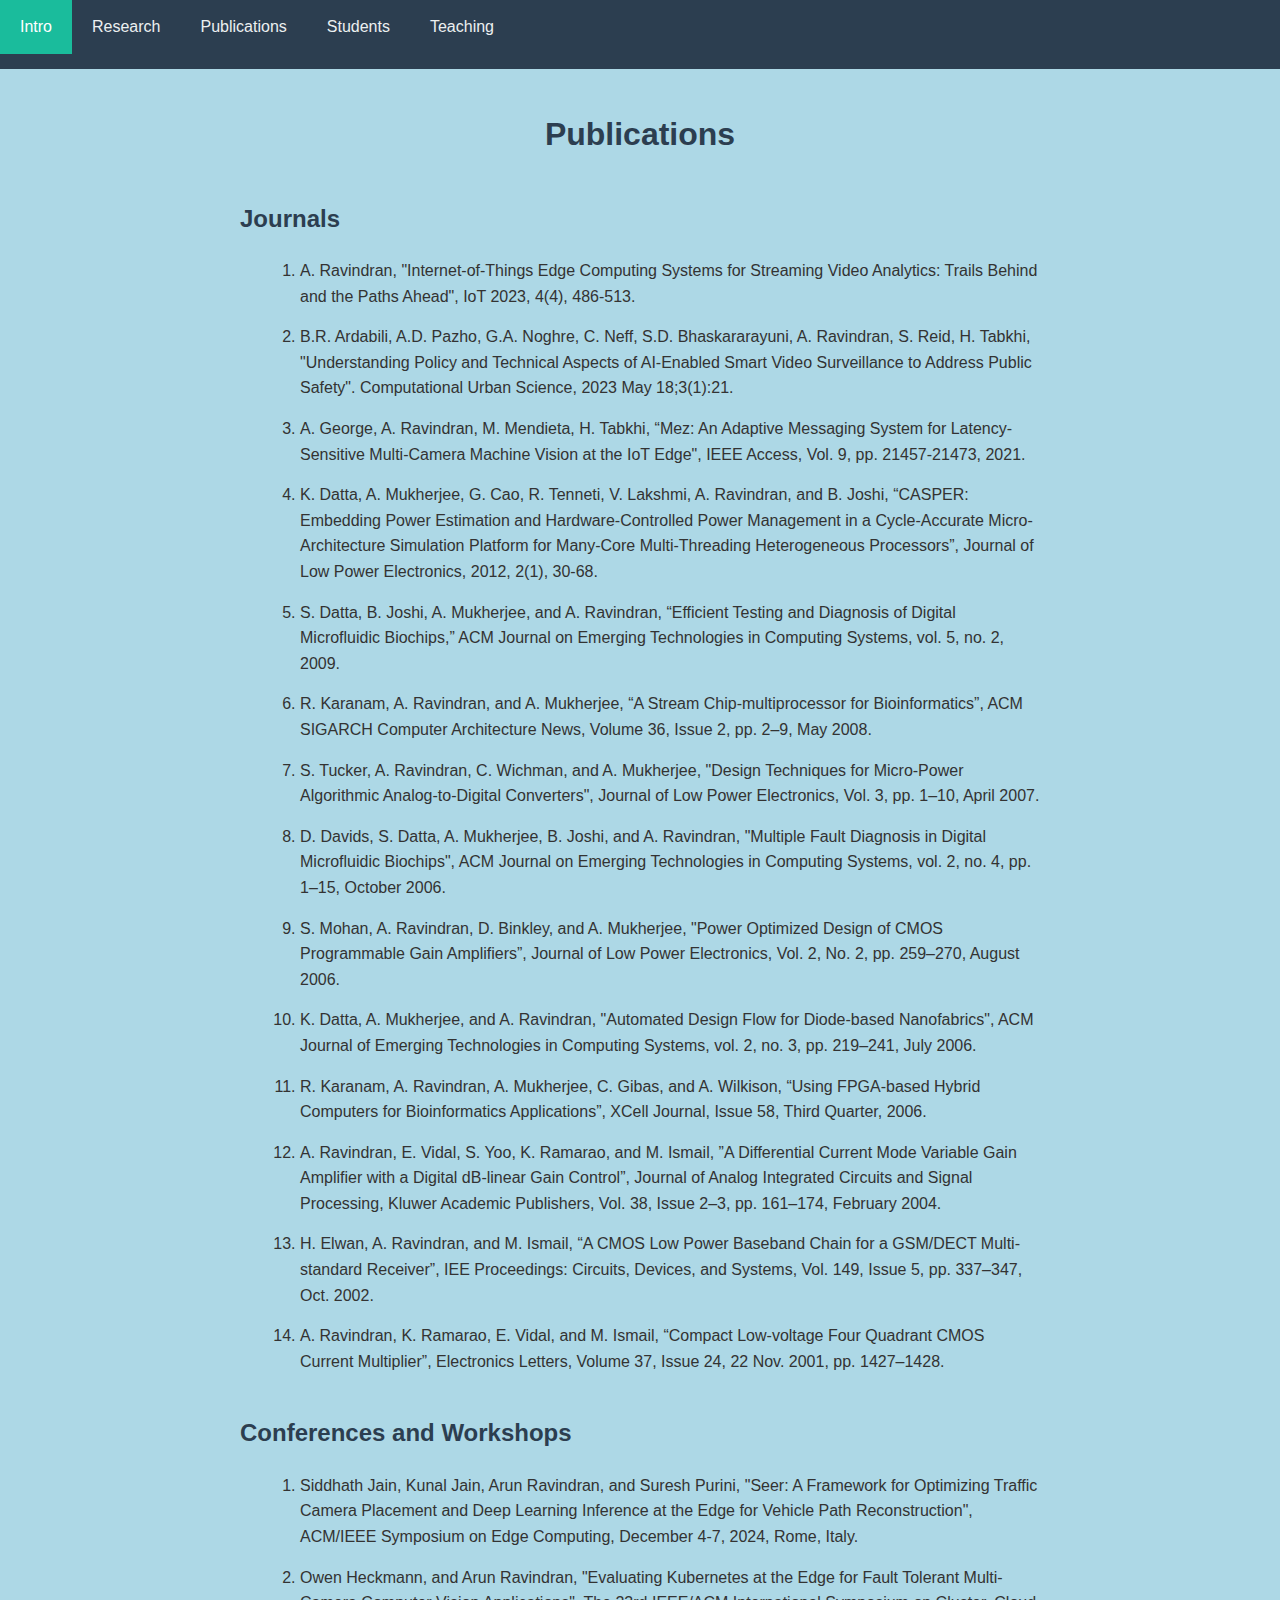
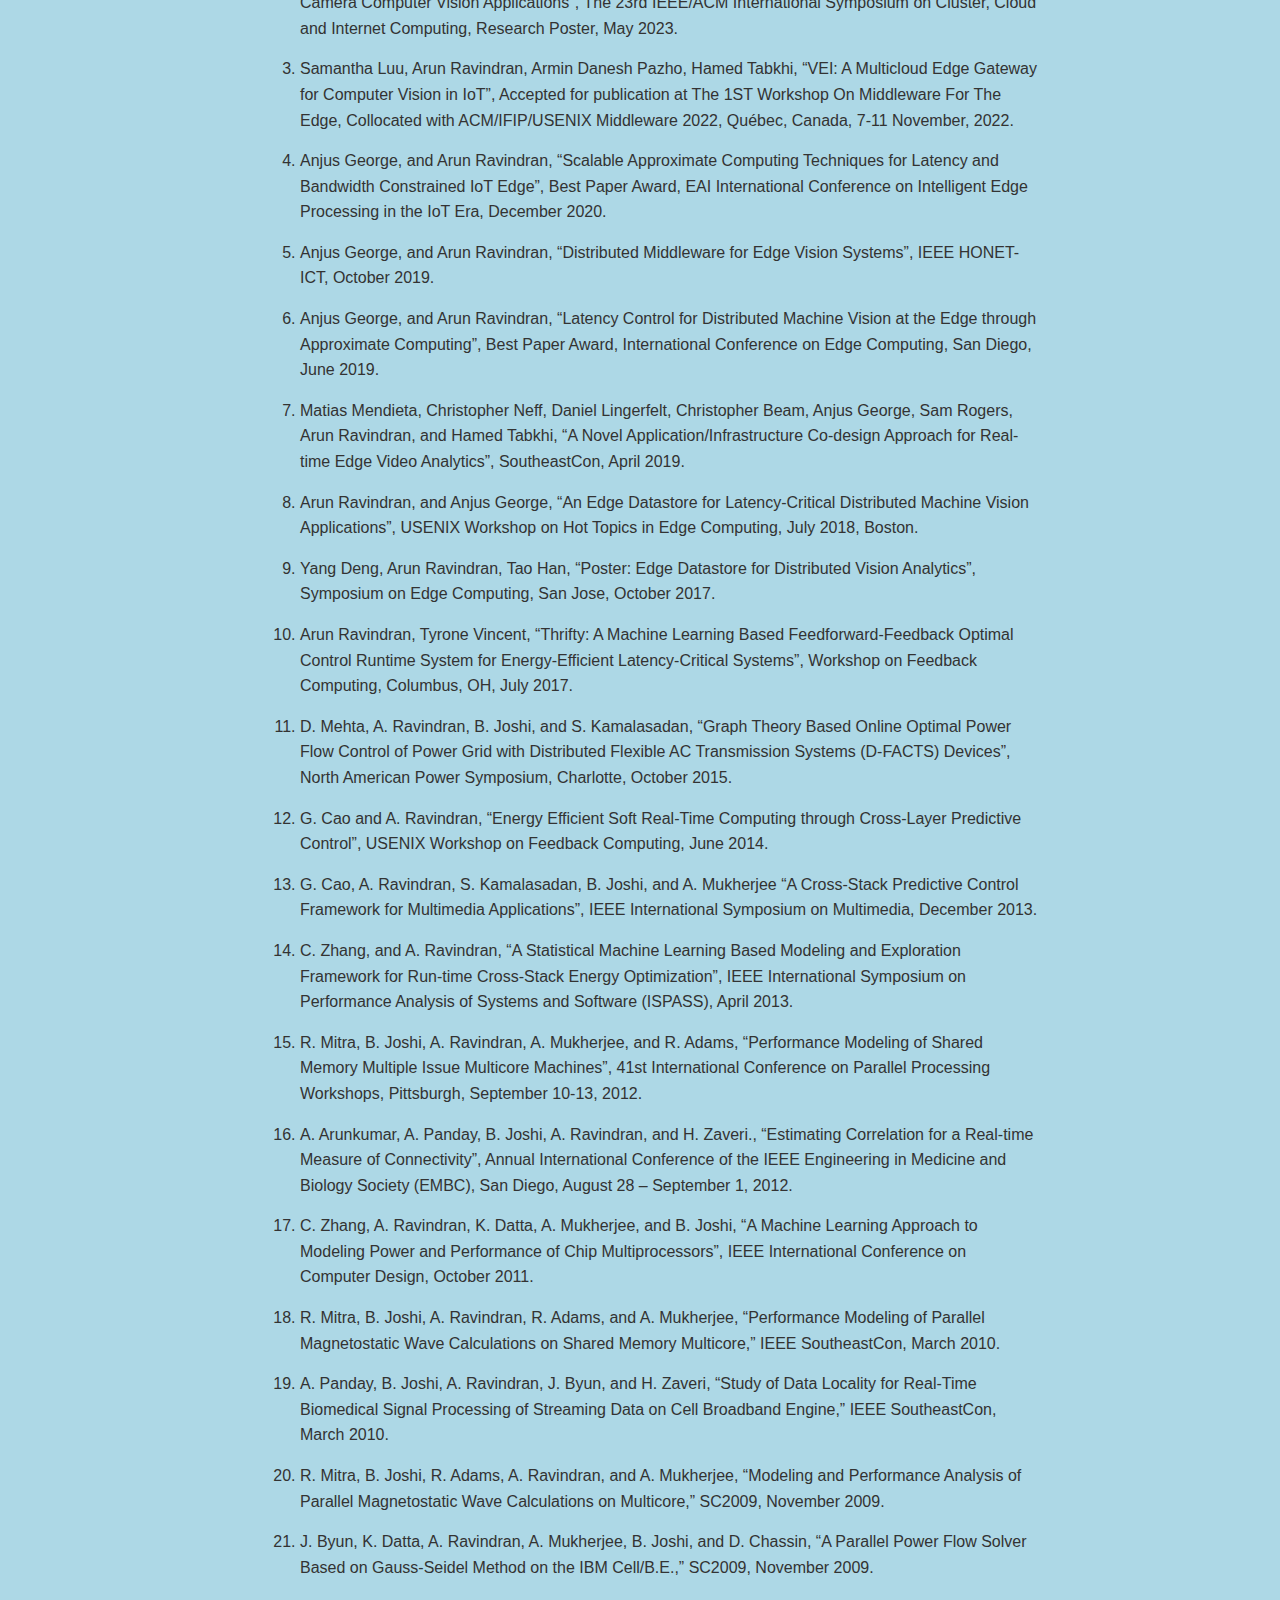
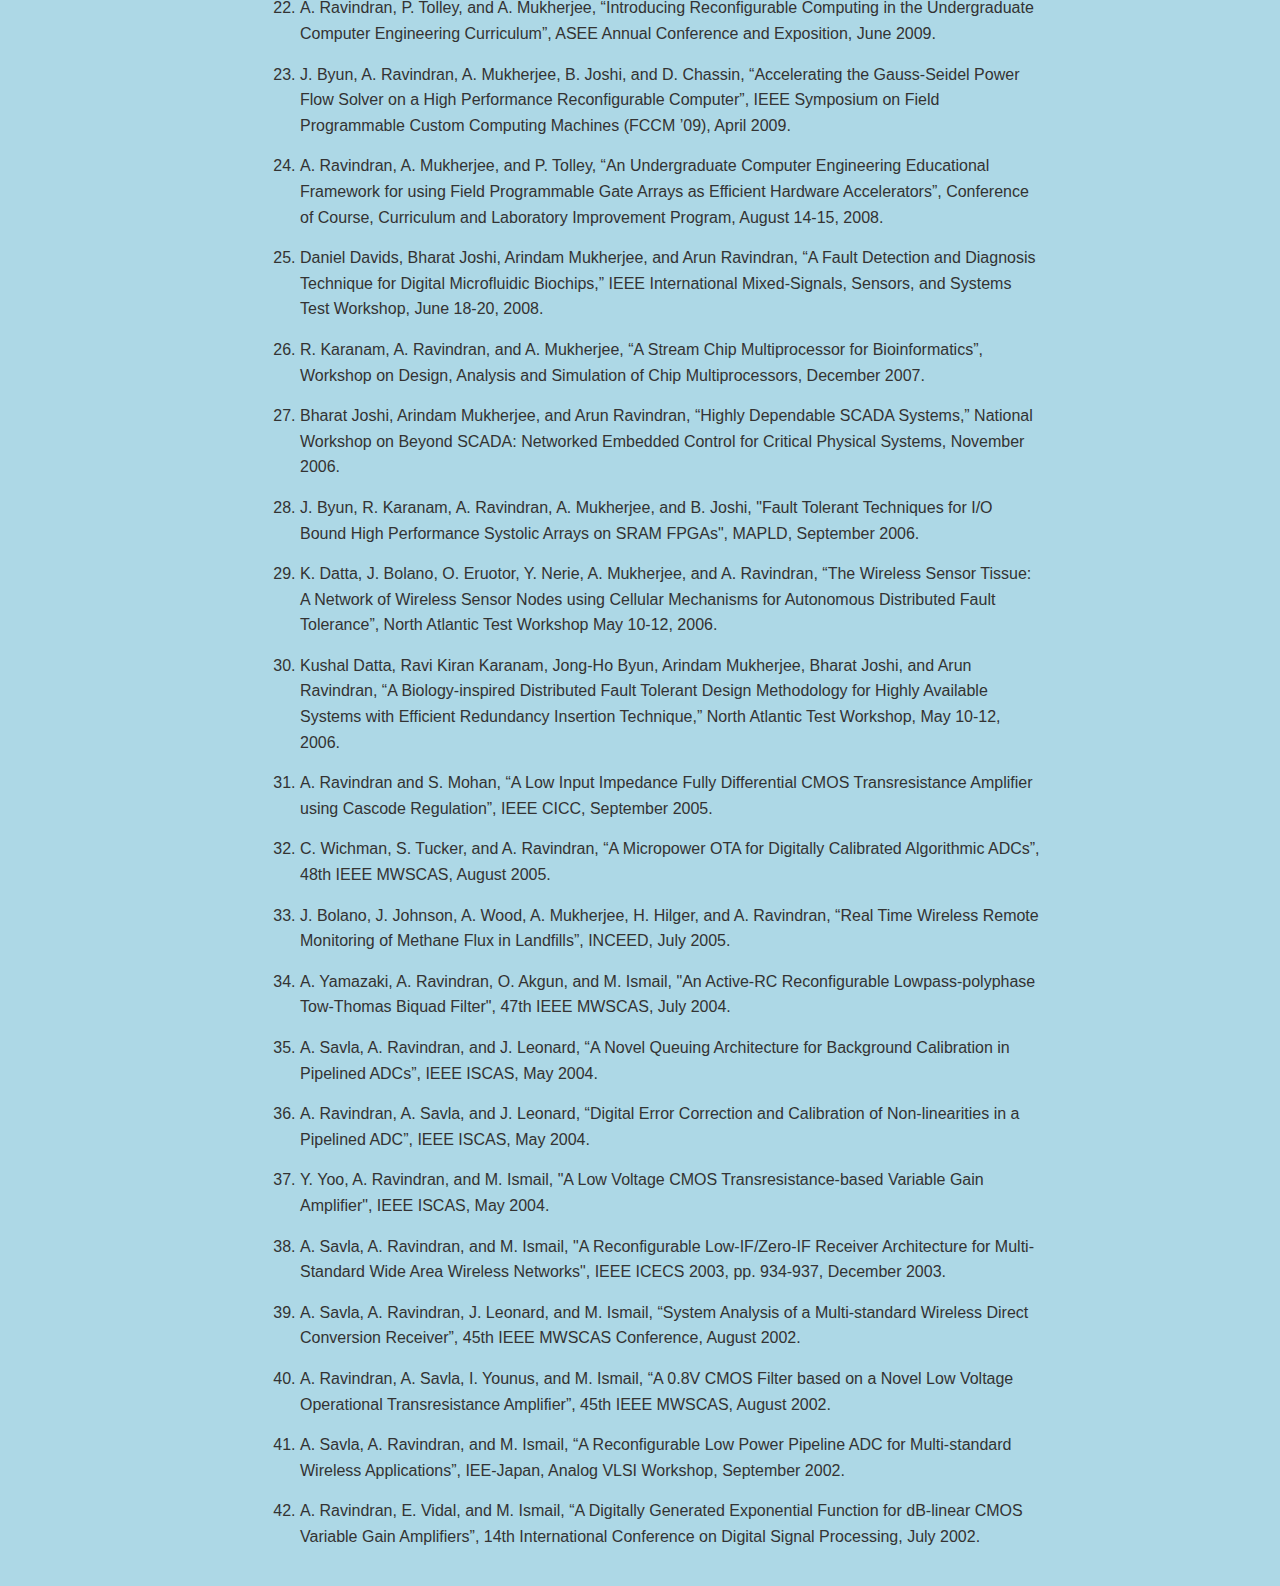
==== publications.html @ 98f5227e "Initial commit" ====
<!DOCTYPE html>
<html lang="en" dir="ltr">
<head>
  <meta charset="UTF-8">
  <title>Publications</title>
  <style>
    /* General Styles */
    body {
      background-color: lightblue;
      font-family: Arial, sans-serif;
      line-height: 1.6;
      margin: 0;
      color: #333;
    }

    /* Navigation Bar Styles */
    nav {
      background-color: #2c3e50;
    }
    nav ul {
      list-style-type: none;
      margin: 0;
      padding: 0;
      overflow: hidden;
    }
    nav ul li {
      float: left;
    }
    nav ul li a {
      display: block;
      color: #ecf0f1;
      text-align: center;
      padding: 14px 20px;
      text-decoration: none;
    }
    nav ul li a:hover {
      background-color: #1abc9c;
      color: white;
    }

    /* Clearfix for Navigation */
    nav::after {
      content: "";
      display: table;
      clear: both;
    }

    /* Content Styles */
    .container {
      max-width: 800px;
      margin: 0 auto;
      padding: 20px;
    }
    h1 {
      text-align: center;
      color: #2c3e50;
      margin-top: 20px;
    }
    h2 {
      color: #2c3e50;
      margin-top: 40px;
    }
    ol {
      margin-left: 20px;
    }
    li {
      margin-bottom: 15px;
    }
  </style>
</head>
<body>

  <nav>
    <ul>
      <li class="changeBackground"><a href="index.html">Intro</a></li>
      <li class="changeBackground"><a href="research.html">Research</a></li>
      <li class="changeBackground"><a href="publications.html">Publications</a></li>
      <li class="changeBackground"><a href="students.html">Students</a></li>
      <li class="changeBackground"><a href="teaching.html">Teaching</a></li>
    </ul>
  </nav>

  <div class="container">
    <h1>Publications</h1>

    <h2>Journals</h2>
    <ol>
      <li>A. Ravindran, "Internet-of-Things Edge Computing Systems for Streaming Video Analytics: Trails Behind and the Paths Ahead", IoT 2023, 4(4), 486-513.</li>
      <li>B.R. Ardabili, A.D. Pazho, G.A. Noghre, C. Neff, S.D. Bhaskararayuni, A. Ravindran, S. Reid, H. Tabkhi, "Understanding Policy and Technical Aspects of AI-Enabled Smart Video Surveillance to Address Public Safety". Computational Urban Science, 2023 May 18;3(1):21.</li>
      <li>A. George, A. Ravindran, M. Mendieta, H. Tabkhi, “Mez: An Adaptive Messaging System for Latency-Sensitive Multi-Camera Machine Vision at the IoT Edge", IEEE Access, Vol. 9, pp. 21457-21473, 2021.</li>
      <li>K. Datta, A. Mukherjee, G. Cao, R. Tenneti, V. Lakshmi, A. Ravindran, and B. Joshi, “CASPER: Embedding Power Estimation and Hardware-Controlled Power Management in a Cycle-Accurate Micro-Architecture Simulation Platform for Many-Core Multi-Threading Heterogeneous Processors”, Journal of Low Power Electronics, 2012, 2(1), 30-68.</li>
      <li>S. Datta, B. Joshi, A. Mukherjee, and A. Ravindran, “Efficient Testing and Diagnosis of Digital Microfluidic Biochips,” ACM Journal on Emerging Technologies in Computing Systems, vol. 5, no. 2, 2009.</li>
      <li>R. Karanam, A. Ravindran, and A. Mukherjee, “A Stream Chip-multiprocessor for Bioinformatics”, ACM SIGARCH Computer Architecture News, Volume 36, Issue 2, pp. 2–9, May 2008.</li>
      <li>S. Tucker, A. Ravindran, C. Wichman, and A. Mukherjee, "Design Techniques for Micro-Power Algorithmic Analog-to-Digital Converters", Journal of Low Power Electronics, Vol. 3, pp. 1–10, April 2007.</li>
      <li>D. Davids, S. Datta, A. Mukherjee, B. Joshi, and A. Ravindran, "Multiple Fault Diagnosis in Digital Microfluidic Biochips", ACM Journal on Emerging Technologies in Computing Systems, vol. 2, no. 4, pp. 1–15, October 2006.</li>
      <li>S. Mohan, A. Ravindran, D. Binkley, and A. Mukherjee, "Power Optimized Design of CMOS Programmable Gain Amplifiers”, Journal of Low Power Electronics, Vol. 2, No. 2, pp. 259–270, August 2006.</li>
      <li>K. Datta, A. Mukherjee, and A. Ravindran, "Automated Design Flow for Diode-based Nanofabrics", ACM Journal of Emerging Technologies in Computing Systems, vol. 2, no. 3, pp. 219–241, July 2006.</li>
      <li>R. Karanam, A. Ravindran, A. Mukherjee, C. Gibas, and A. Wilkison, “Using FPGA-based Hybrid Computers for Bioinformatics Applications”, XCell Journal, Issue 58, Third Quarter, 2006.</li>
      <li>A. Ravindran, E. Vidal, S. Yoo, K. Ramarao, and M. Ismail, ”A Differential Current Mode Variable Gain Amplifier with a Digital dB-linear Gain Control”, Journal of Analog Integrated Circuits and Signal Processing, Kluwer Academic Publishers, Vol. 38, Issue 2–3, pp. 161–174, February 2004.</li>
      <li>H. Elwan, A. Ravindran, and M. Ismail, “A CMOS Low Power Baseband Chain for a GSM/DECT Multi-standard Receiver”, IEE Proceedings: Circuits, Devices, and Systems, Vol. 149, Issue 5, pp. 337–347, Oct. 2002.</li>
      <li>A. Ravindran, K. Ramarao, E. Vidal, and M. Ismail, “Compact Low-voltage Four Quadrant CMOS Current Multiplier”, Electronics Letters, Volume 37, Issue 24, 22 Nov. 2001, pp. 1427–1428.</li>
    </ol>

    <h2>Conferences and Workshops</h2>
    <ol>
      <li>Siddhath Jain, Kunal Jain, Arun Ravindran, and Suresh Purini, "Seer: A Framework for Optimizing Traffic Camera Placement and Deep Learning Inference at the Edge for Vehicle Path Reconstruction", ACM/IEEE Symposium on Edge Computing, December 4-7, 2024, Rome, Italy.</li>
      <li>Owen Heckmann, and Arun Ravindran, "Evaluating Kubernetes at the Edge for Fault Tolerant Multi-Camera Computer Vision Applications", The 23rd IEEE/ACM International Symposium on Cluster, Cloud and Internet Computing, Research Poster, May 2023.</li>
      <li>Samantha Luu, Arun Ravindran, Armin Danesh Pazho, Hamed Tabkhi, “VEI: A Multicloud Edge Gateway for Computer Vision in IoT”, Accepted for publication at The 1ST Workshop On Middleware For The Edge, Collocated with ACM/IFIP/USENIX Middleware 2022, Québec, Canada, 7-11 November, 2022.</li>
      <li>Anjus George, and Arun Ravindran, “Scalable Approximate Computing Techniques for Latency and Bandwidth Constrained IoT Edge”, Best Paper Award, EAI International Conference on Intelligent Edge Processing in the IoT Era, December 2020.</li>
      <li>Anjus George, and Arun Ravindran, “Distributed Middleware for Edge Vision Systems”, IEEE HONET-ICT, October 2019.</li>
      <li>Anjus George, and Arun Ravindran, “Latency Control for Distributed Machine Vision at the Edge through Approximate Computing”, Best Paper Award, International Conference on Edge Computing, San Diego, June 2019.</li>
      <li>Matias Mendieta, Christopher Neff, Daniel Lingerfelt, Christopher Beam, Anjus George, Sam Rogers, Arun Ravindran, and Hamed Tabkhi,  “A Novel Application/Infrastructure Co-design Approach for Real-time Edge Video Analytics”, SoutheastCon, April 2019.</li>
      <li>Arun Ravindran, and Anjus George, “An Edge Datastore for Latency-Critical Distributed Machine Vision Applications”, USENIX Workshop on Hot Topics in Edge Computing, July 2018, Boston.</li>
      <li>Yang Deng, Arun Ravindran, Tao Han, “Poster: Edge Datastore for Distributed Vision Analytics”, Symposium on Edge Computing, San Jose, October 2017.</li>
      <li>Arun Ravindran, Tyrone Vincent, “Thrifty: A Machine Learning Based Feedforward-Feedback Optimal Control Runtime System for Energy-Efficient Latency-Critical Systems”, Workshop on Feedback Computing, Columbus, OH, July 2017.</li>
      <li>D. Mehta, A. Ravindran, B. Joshi, and S. Kamalasadan, “Graph Theory Based Online Optimal Power Flow Control of Power Grid with Distributed Flexible AC Transmission Systems (D-FACTS) Devices”, North American Power Symposium, Charlotte, October 2015.</li>
      <li>G. Cao and A. Ravindran, “Energy Efficient Soft Real-Time Computing through Cross-Layer Predictive Control”, USENIX Workshop on Feedback Computing, June 2014.</li>
      <li>G. Cao, A. Ravindran, S. Kamalasadan, B. Joshi, and A. Mukherjee “A Cross-Stack Predictive Control Framework for Multimedia Applications”, IEEE International Symposium on Multimedia, December 2013.</li>
      <li>C. Zhang, and A. Ravindran, “A Statistical Machine Learning Based Modeling and Exploration Framework for Run-time Cross-Stack Energy Optimization”,  IEEE International Symposium on Performance Analysis of Systems and Software (ISPASS), April 2013.</li>
      <li>R. Mitra, B. Joshi, A. Ravindran, A. Mukherjee, and R. Adams, “Performance Modeling of Shared Memory Multiple Issue Multicore Machines”, 41st International Conference on Parallel Processing Workshops, Pittsburgh, September 10-13, 2012.</li>
      <li>A. Arunkumar, A. Panday, B. Joshi, A. Ravindran, and H. Zaveri., “Estimating Correlation for a Real-time Measure of Connectivity”, Annual International Conference of the IEEE Engineering in Medicine and Biology Society (EMBC), San Diego, August 28 – September 1, 2012.</li>
      <li>C. Zhang, A. Ravindran, K. Datta, A. Mukherjee, and B. Joshi, “A Machine Learning Approach to Modeling Power and Performance of Chip Multiprocessors”, IEEE International Conference on Computer Design, October 2011.</li>
      <li>R. Mitra, B. Joshi, A. Ravindran, R. Adams, and A. Mukherjee, “Performance Modeling of Parallel Magnetostatic Wave Calculations on Shared Memory Multicore,” IEEE SoutheastCon, March 2010.</li>
      <li>A. Panday, B. Joshi, A. Ravindran, J. Byun, and H. Zaveri, “Study of Data Locality for Real-Time Biomedical Signal Processing of Streaming Data on Cell Broadband Engine,” IEEE SoutheastCon, March 2010.</li>
      <li>R. Mitra, B. Joshi, R. Adams, A. Ravindran, and A. Mukherjee, “Modeling and Performance Analysis of Parallel Magnetostatic Wave Calculations on Multicore,” SC2009, November 2009.</li>
      <li>J. Byun, K. Datta, A. Ravindran, A. Mukherjee, B. Joshi, and D. Chassin, “A Parallel Power Flow Solver Based on Gauss-Seidel Method on the IBM Cell/B.E.,” SC2009, November 2009.</li>
      <li>A. Ravindran, P. Tolley, and A. Mukherjee, “Introducing Reconfigurable Computing in the Undergraduate Computer Engineering Curriculum”, ASEE Annual Conference and Exposition, June 2009.</li>
      <li>J. Byun, A. Ravindran, A. Mukherjee, B. Joshi, and D. Chassin, “Accelerating the Gauss-Seidel Power Flow Solver on a High Performance Reconfigurable Computer”, IEEE Symposium on Field Programmable Custom Computing Machines (FCCM ’09), April 2009.</li>
      <li>A. Ravindran, A. Mukherjee, and P. Tolley, “An Undergraduate Computer Engineering Educational Framework for using Field Programmable Gate Arrays as Efficient Hardware Accelerators”, Conference of Course, Curriculum and Laboratory Improvement Program, August 14-15, 2008.</li>
      <li>Daniel Davids, Bharat Joshi, Arindam Mukherjee, and Arun Ravindran, “A Fault Detection and Diagnosis Technique for Digital Microfluidic Biochips,” IEEE International Mixed-Signals, Sensors, and Systems Test Workshop, June 18-20, 2008.</li>
      <li>R. Karanam, A. Ravindran, and A. Mukherjee, “A Stream Chip Multiprocessor for Bioinformatics”, Workshop on Design, Analysis and Simulation of Chip Multiprocessors, December 2007.</li>
      <li>Bharat Joshi, Arindam Mukherjee, and Arun Ravindran, “Highly Dependable SCADA Systems,” National Workshop on Beyond SCADA: Networked Embedded Control for Critical Physical Systems, November 2006.</li>
      <li>J. Byun, R. Karanam, A. Ravindran, A. Mukherjee, and B. Joshi, "Fault Tolerant Techniques for I/O Bound High Performance Systolic Arrays on SRAM FPGAs", MAPLD, September 2006.</li>
      <li>K. Datta, J. Bolano, O. Eruotor, Y. Nerie, A. Mukherjee, and A. Ravindran, “The Wireless Sensor Tissue: A Network of Wireless Sensor Nodes using Cellular Mechanisms for Autonomous Distributed Fault Tolerance”, North Atlantic Test Workshop May 10-12, 2006.</li>
      <li>Kushal Datta, Ravi Kiran Karanam, Jong-Ho Byun, Arindam Mukherjee, Bharat Joshi, and Arun Ravindran, “A Biology-inspired Distributed Fault Tolerant Design Methodology for Highly Available Systems with Efficient Redundancy Insertion Technique,” North Atlantic Test Workshop, May 10-12, 2006.</li>
      <li>A. Ravindran and S. Mohan, “A Low Input Impedance Fully Differential CMOS Transresistance Amplifier using Cascode Regulation”, IEEE CICC, September 2005.</li>
      <li>C. Wichman, S. Tucker, and A. Ravindran, “A Micropower OTA for Digitally Calibrated Algorithmic ADCs”, 48th IEEE MWSCAS, August 2005.</li>
      <li>J. Bolano, J. Johnson, A. Wood, A. Mukherjee, H. Hilger, and A. Ravindran, “Real Time Wireless Remote Monitoring of Methane Flux in Landfills”, INCEED, July 2005.</li>
      <li>A. Yamazaki, A. Ravindran, O. Akgun, and M. Ismail, "An Active-RC Reconfigurable Lowpass-polyphase Tow-Thomas Biquad Filter", 47th IEEE MWSCAS, July 2004.</li>
      <li>A. Savla, A. Ravindran, and J. Leonard, “A Novel Queuing Architecture for Background Calibration in Pipelined ADCs”, IEEE ISCAS, May 2004.</li>
      <li>A. Ravindran, A. Savla, and J. Leonard, “Digital Error Correction and Calibration of Non-linearities in a Pipelined ADC”, IEEE ISCAS, May 2004.</li>
      <li>Y. Yoo, A. Ravindran, and M. Ismail, "A Low Voltage CMOS Transresistance-based Variable Gain Amplifier", IEEE ISCAS, May 2004.</li>
      <li>A. Savla, A. Ravindran, and M. Ismail, "A Reconfigurable Low-IF/Zero-IF Receiver Architecture for Multi-Standard Wide Area Wireless Networks", IEEE ICECS 2003, pp. 934-937, December 2003.</li>
      <li>A. Savla, A. Ravindran, J. Leonard, and M. Ismail, “System Analysis of a Multi-standard Wireless Direct Conversion Receiver”, 45th IEEE MWSCAS Conference, August 2002.</li>
      <li>A. Ravindran, A. Savla, I. Younus, and M. Ismail, “A 0.8V CMOS Filter based on a Novel Low Voltage Operational Transresistance Amplifier”, 45th IEEE MWSCAS, August 2002.</li>
      <li>A. Savla, A. Ravindran, and M. Ismail, “A Reconfigurable Low Power Pipeline ADC for Multi-standard Wireless Applications”, IEE-Japan, Analog VLSI Workshop, September 2002.</li>
      <li>A. Ravindran, E. Vidal, and M. Ismail, “A Digitally Generated Exponential Function for dB-linear CMOS Variable Gain Amplifiers”, 14th International Conference on Digital Signal Processing, July 2002.</li>
    </ol>
  </div>

</body>
</html>
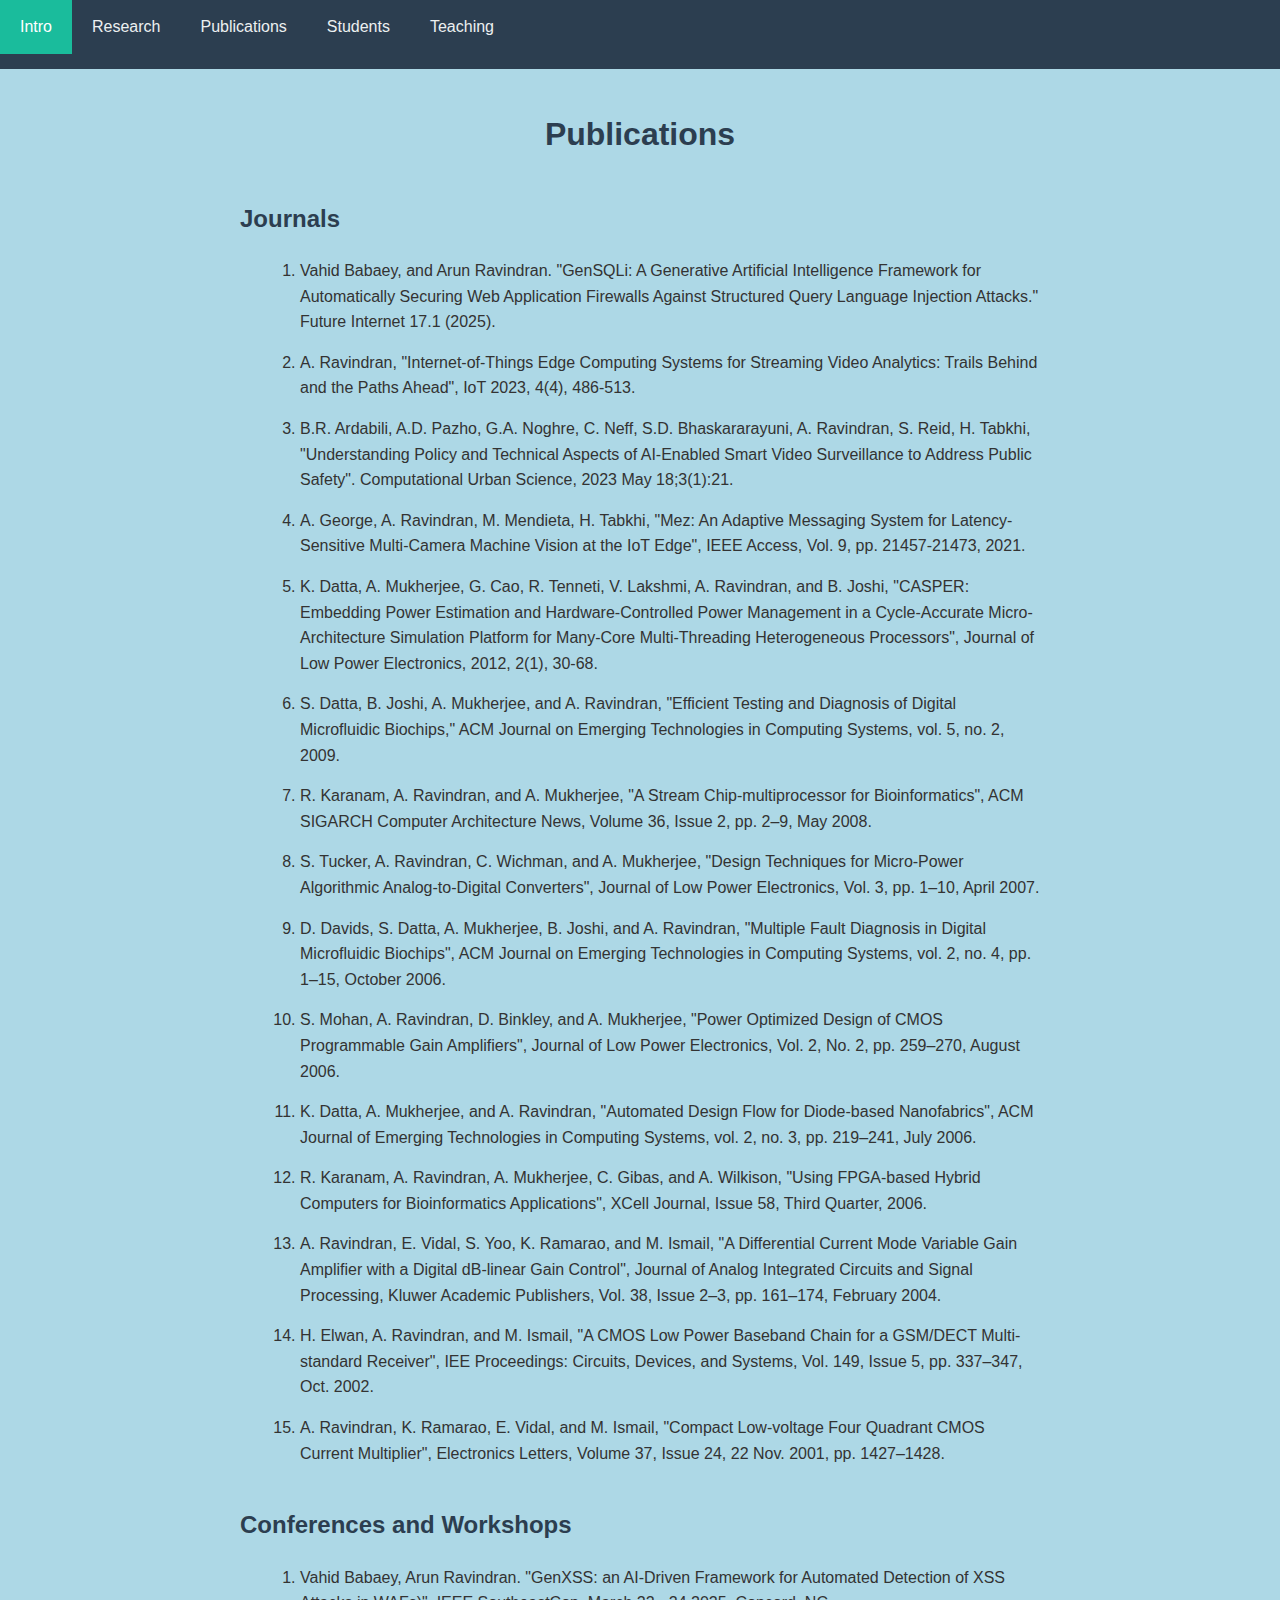
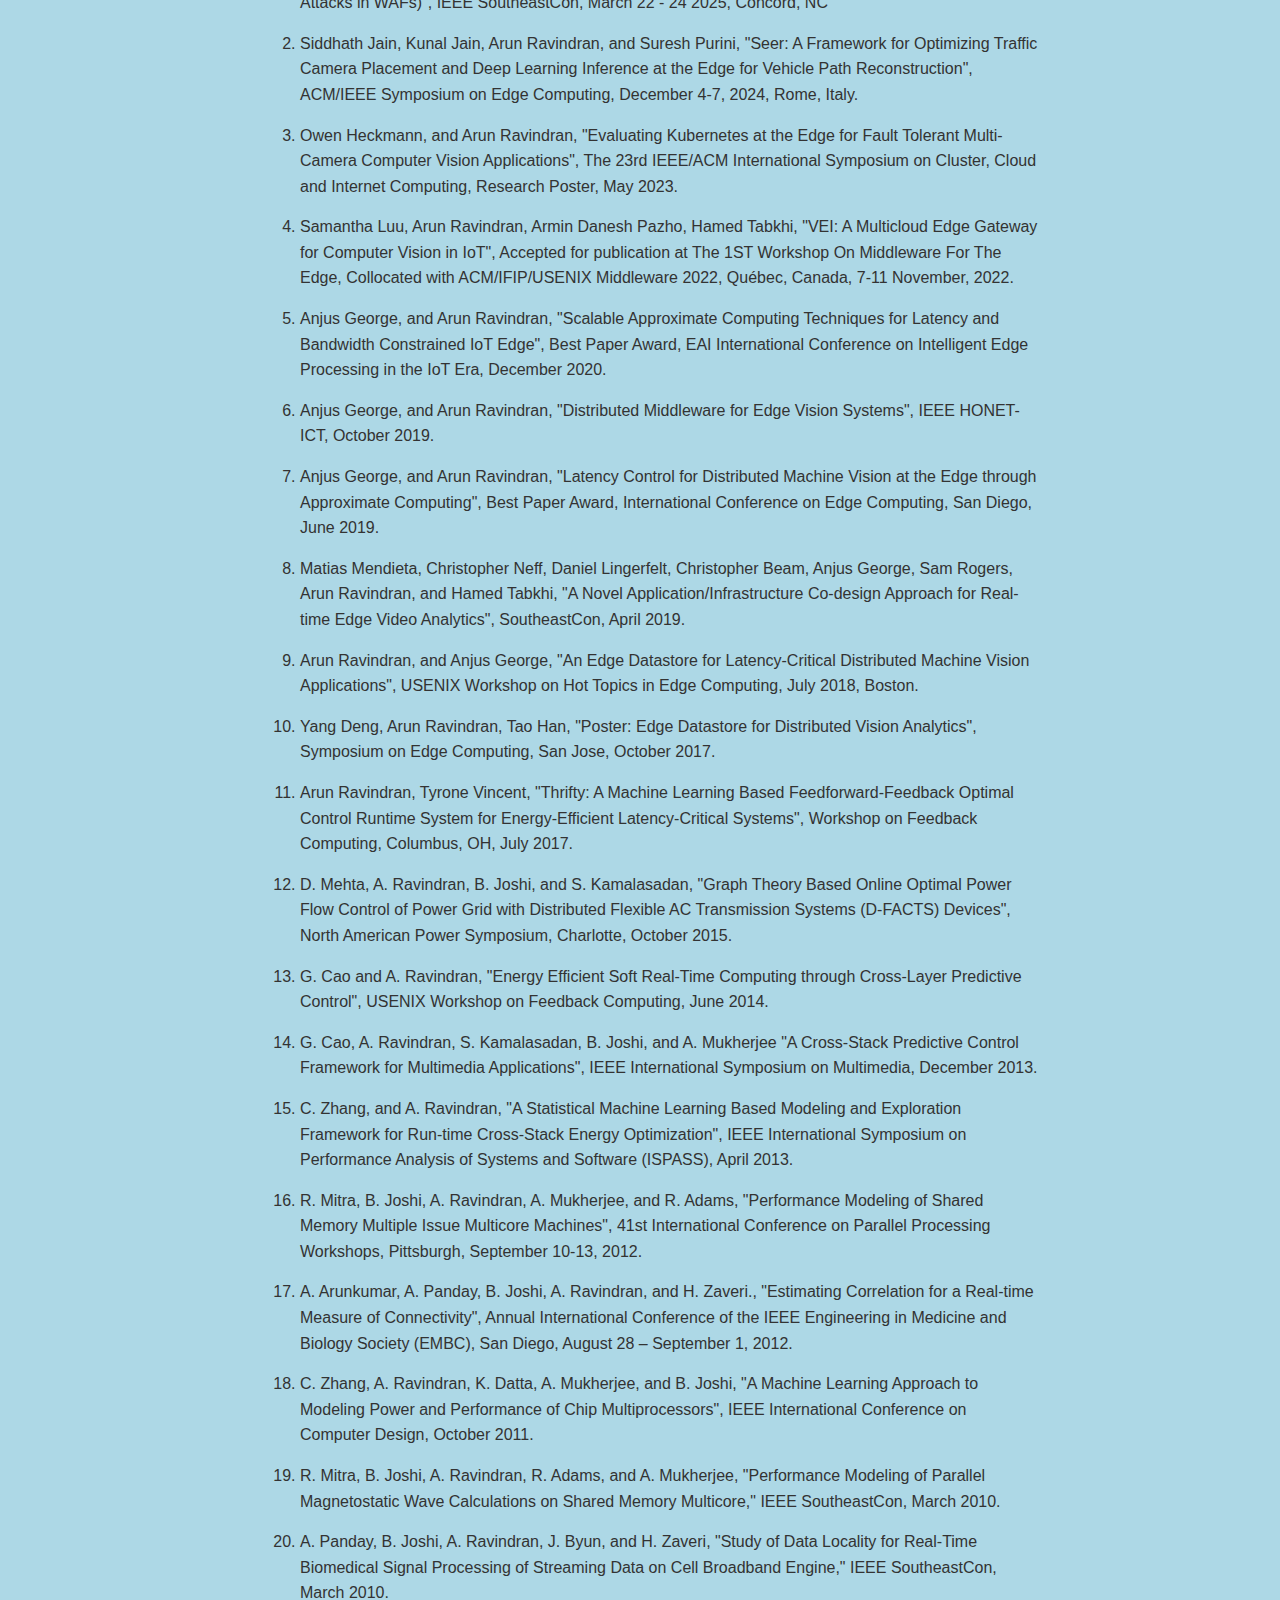
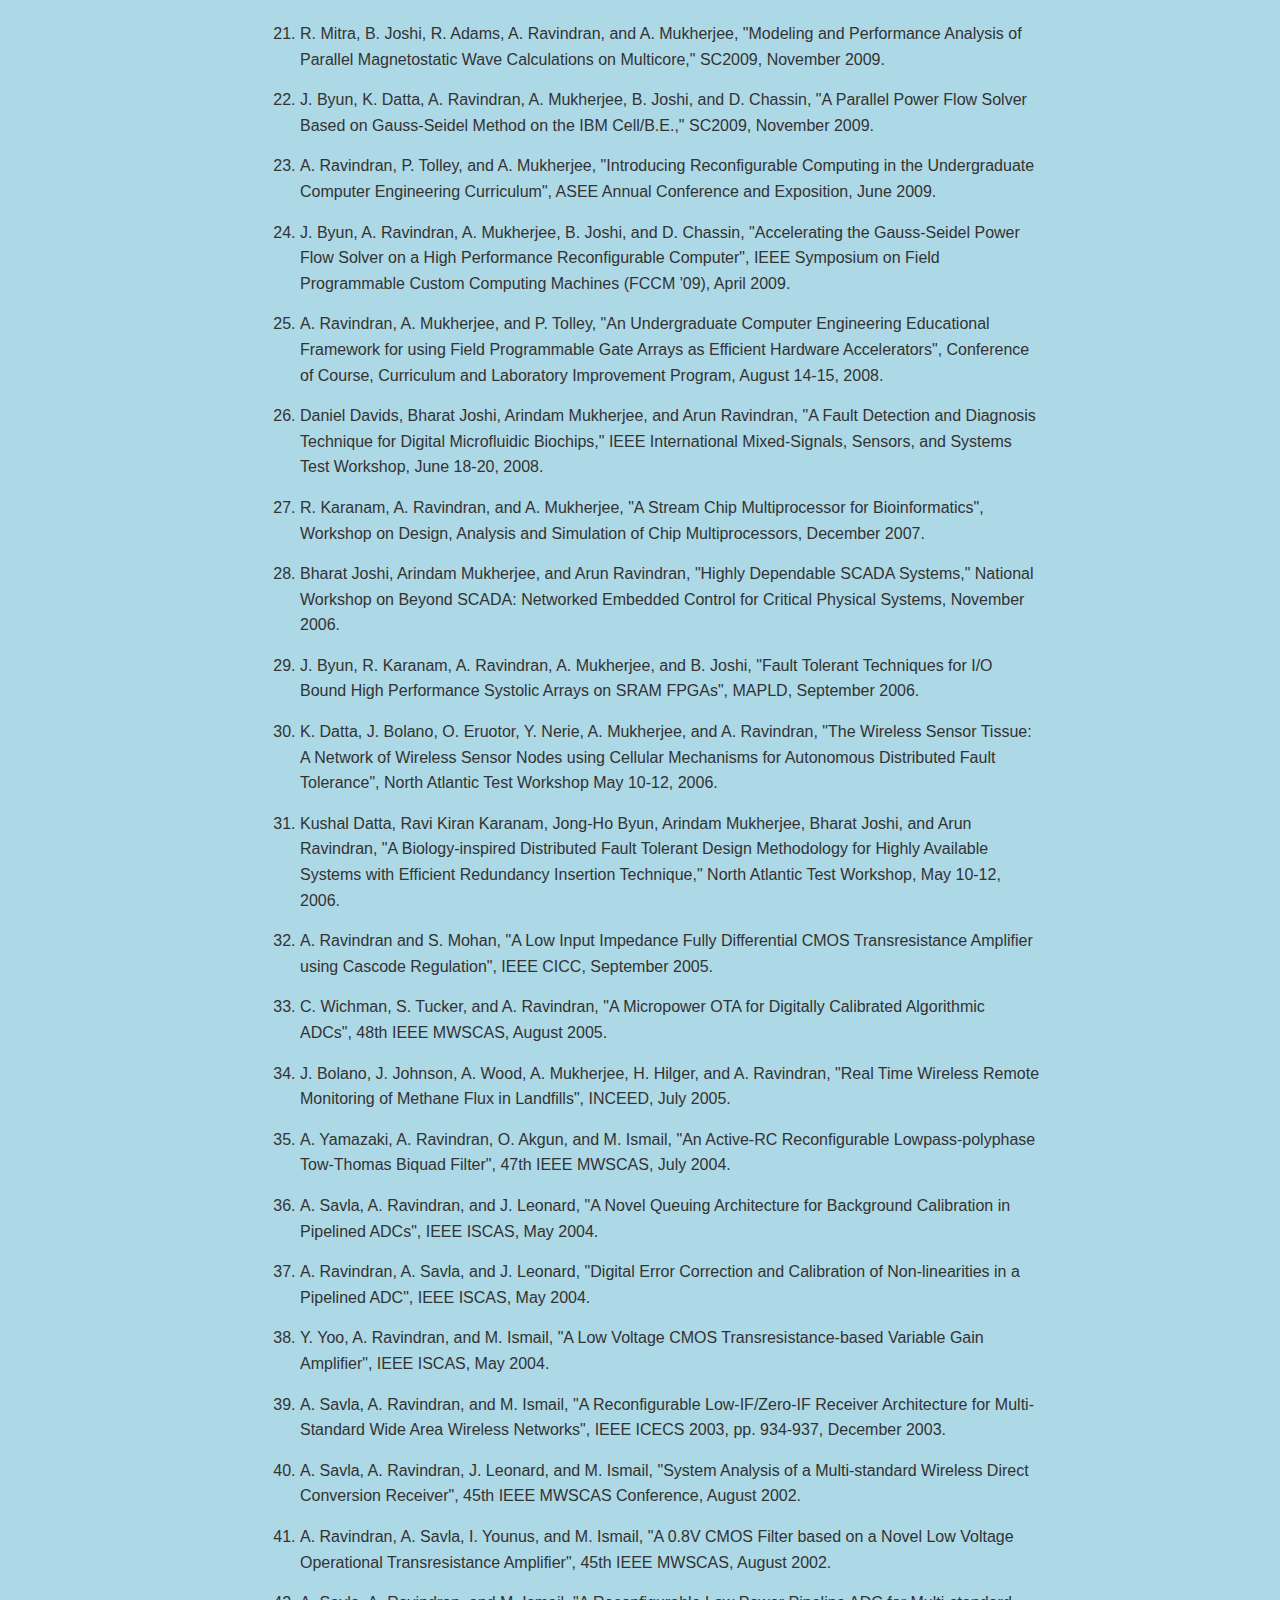
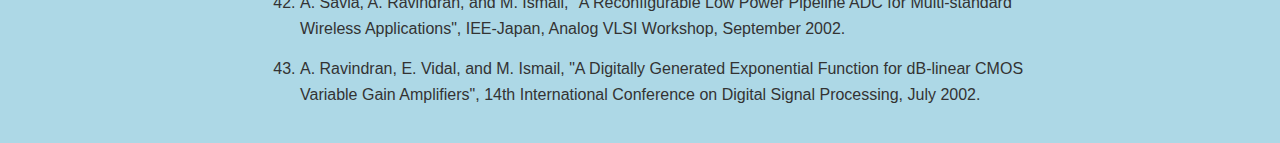
==== commit d5bfa35b: "Refactored" ====
--- a/publications.html
+++ b/publications.html
@@ -85,66 +85,68 @@
 
     <h2>Journals</h2>
     <ol>
+      <li>Vahid Babaey, and Arun Ravindran. "GenSQLi: A Generative Artificial Intelligence Framework for Automatically Securing Web Application Firewalls Against Structured Query Language Injection Attacks." Future Internet 17.1 (2025).</li>
       <li>A. Ravindran, "Internet-of-Things Edge Computing Systems for Streaming Video Analytics: Trails Behind and the Paths Ahead", IoT 2023, 4(4), 486-513.</li>
       <li>B.R. Ardabili, A.D. Pazho, G.A. Noghre, C. Neff, S.D. Bhaskararayuni, A. Ravindran, S. Reid, H. Tabkhi, "Understanding Policy and Technical Aspects of AI-Enabled Smart Video Surveillance to Address Public Safety". Computational Urban Science, 2023 May 18;3(1):21.</li>
-      <li>A. George, A. Ravindran, M. Mendieta, H. Tabkhi, “Mez: An Adaptive Messaging System for Latency-Sensitive Multi-Camera Machine Vision at the IoT Edge", IEEE Access, Vol. 9, pp. 21457-21473, 2021.</li>
-      <li>K. Datta, A. Mukherjee, G. Cao, R. Tenneti, V. Lakshmi, A. Ravindran, and B. Joshi, “CASPER: Embedding Power Estimation and Hardware-Controlled Power Management in a Cycle-Accurate Micro-Architecture Simulation Platform for Many-Core Multi-Threading Heterogeneous Processors”, Journal of Low Power Electronics, 2012, 2(1), 30-68.</li>
-      <li>S. Datta, B. Joshi, A. Mukherjee, and A. Ravindran, “Efficient Testing and Diagnosis of Digital Microfluidic Biochips,” ACM Journal on Emerging Technologies in Computing Systems, vol. 5, no. 2, 2009.</li>
-      <li>R. Karanam, A. Ravindran, and A. Mukherjee, “A Stream Chip-multiprocessor for Bioinformatics”, ACM SIGARCH Computer Architecture News, Volume 36, Issue 2, pp. 2–9, May 2008.</li>
+      <li>A. George, A. Ravindran, M. Mendieta, H. Tabkhi, "Mez: An Adaptive Messaging System for Latency-Sensitive Multi-Camera Machine Vision at the IoT Edge", IEEE Access, Vol. 9, pp. 21457-21473, 2021.</li>
+      <li>K. Datta, A. Mukherjee, G. Cao, R. Tenneti, V. Lakshmi, A. Ravindran, and B. Joshi, "CASPER: Embedding Power Estimation and Hardware-Controlled Power Management in a Cycle-Accurate Micro-Architecture Simulation Platform for Many-Core Multi-Threading Heterogeneous Processors", Journal of Low Power Electronics, 2012, 2(1), 30-68.</li>
+      <li>S. Datta, B. Joshi, A. Mukherjee, and A. Ravindran, "Efficient Testing and Diagnosis of Digital Microfluidic Biochips," ACM Journal on Emerging Technologies in Computing Systems, vol. 5, no. 2, 2009.</li>
+      <li>R. Karanam, A. Ravindran, and A. Mukherjee, "A Stream Chip-multiprocessor for Bioinformatics", ACM SIGARCH Computer Architecture News, Volume 36, Issue 2, pp. 2–9, May 2008.</li>
       <li>S. Tucker, A. Ravindran, C. Wichman, and A. Mukherjee, "Design Techniques for Micro-Power Algorithmic Analog-to-Digital Converters", Journal of Low Power Electronics, Vol. 3, pp. 1–10, April 2007.</li>
       <li>D. Davids, S. Datta, A. Mukherjee, B. Joshi, and A. Ravindran, "Multiple Fault Diagnosis in Digital Microfluidic Biochips", ACM Journal on Emerging Technologies in Computing Systems, vol. 2, no. 4, pp. 1–15, October 2006.</li>
-      <li>S. Mohan, A. Ravindran, D. Binkley, and A. Mukherjee, "Power Optimized Design of CMOS Programmable Gain Amplifiers”, Journal of Low Power Electronics, Vol. 2, No. 2, pp. 259–270, August 2006.</li>
+      <li>S. Mohan, A. Ravindran, D. Binkley, and A. Mukherjee, "Power Optimized Design of CMOS Programmable Gain Amplifiers", Journal of Low Power Electronics, Vol. 2, No. 2, pp. 259–270, August 2006.</li>
       <li>K. Datta, A. Mukherjee, and A. Ravindran, "Automated Design Flow for Diode-based Nanofabrics", ACM Journal of Emerging Technologies in Computing Systems, vol. 2, no. 3, pp. 219–241, July 2006.</li>
-      <li>R. Karanam, A. Ravindran, A. Mukherjee, C. Gibas, and A. Wilkison, “Using FPGA-based Hybrid Computers for Bioinformatics Applications”, XCell Journal, Issue 58, Third Quarter, 2006.</li>
-      <li>A. Ravindran, E. Vidal, S. Yoo, K. Ramarao, and M. Ismail, ”A Differential Current Mode Variable Gain Amplifier with a Digital dB-linear Gain Control”, Journal of Analog Integrated Circuits and Signal Processing, Kluwer Academic Publishers, Vol. 38, Issue 2–3, pp. 161–174, February 2004.</li>
-      <li>H. Elwan, A. Ravindran, and M. Ismail, “A CMOS Low Power Baseband Chain for a GSM/DECT Multi-standard Receiver”, IEE Proceedings: Circuits, Devices, and Systems, Vol. 149, Issue 5, pp. 337–347, Oct. 2002.</li>
-      <li>A. Ravindran, K. Ramarao, E. Vidal, and M. Ismail, “Compact Low-voltage Four Quadrant CMOS Current Multiplier”, Electronics Letters, Volume 37, Issue 24, 22 Nov. 2001, pp. 1427–1428.</li>
+      <li>R. Karanam, A. Ravindran, A. Mukherjee, C. Gibas, and A. Wilkison, "Using FPGA-based Hybrid Computers for Bioinformatics Applications", XCell Journal, Issue 58, Third Quarter, 2006.</li>
+      <li>A. Ravindran, E. Vidal, S. Yoo, K. Ramarao, and M. Ismail, "A Differential Current Mode Variable Gain Amplifier with a Digital dB-linear Gain Control", Journal of Analog Integrated Circuits and Signal Processing, Kluwer Academic Publishers, Vol. 38, Issue 2–3, pp. 161–174, February 2004.</li>
+      <li>H. Elwan, A. Ravindran, and M. Ismail, "A CMOS Low Power Baseband Chain for a GSM/DECT Multi-standard Receiver", IEE Proceedings: Circuits, Devices, and Systems, Vol. 149, Issue 5, pp. 337–347, Oct. 2002.</li>
+      <li>A. Ravindran, K. Ramarao, E. Vidal, and M. Ismail, "Compact Low-voltage Four Quadrant CMOS Current Multiplier", Electronics Letters, Volume 37, Issue 24, 22 Nov. 2001, pp. 1427–1428.</li>
     </ol>
 
     <h2>Conferences and Workshops</h2>
     <ol>
+      <li>Vahid Babaey, Arun Ravindran. "GenXSS: an AI-Driven Framework for Automated Detection of XSS Attacks in WAFs)", IEEE SoutheastCon, March 22 - 24 2025, Concord, NC</li>
       <li>Siddhath Jain, Kunal Jain, Arun Ravindran, and Suresh Purini, "Seer: A Framework for Optimizing Traffic Camera Placement and Deep Learning Inference at the Edge for Vehicle Path Reconstruction", ACM/IEEE Symposium on Edge Computing, December 4-7, 2024, Rome, Italy.</li>
       <li>Owen Heckmann, and Arun Ravindran, "Evaluating Kubernetes at the Edge for Fault Tolerant Multi-Camera Computer Vision Applications", The 23rd IEEE/ACM International Symposium on Cluster, Cloud and Internet Computing, Research Poster, May 2023.</li>
-      <li>Samantha Luu, Arun Ravindran, Armin Danesh Pazho, Hamed Tabkhi, “VEI: A Multicloud Edge Gateway for Computer Vision in IoT”, Accepted for publication at The 1ST Workshop On Middleware For The Edge, Collocated with ACM/IFIP/USENIX Middleware 2022, Québec, Canada, 7-11 November, 2022.</li>
-      <li>Anjus George, and Arun Ravindran, “Scalable Approximate Computing Techniques for Latency and Bandwidth Constrained IoT Edge”, Best Paper Award, EAI International Conference on Intelligent Edge Processing in the IoT Era, December 2020.</li>
-      <li>Anjus George, and Arun Ravindran, “Distributed Middleware for Edge Vision Systems”, IEEE HONET-ICT, October 2019.</li>
-      <li>Anjus George, and Arun Ravindran, “Latency Control for Distributed Machine Vision at the Edge through Approximate Computing”, Best Paper Award, International Conference on Edge Computing, San Diego, June 2019.</li>
-      <li>Matias Mendieta, Christopher Neff, Daniel Lingerfelt, Christopher Beam, Anjus George, Sam Rogers, Arun Ravindran, and Hamed Tabkhi,  “A Novel Application/Infrastructure Co-design Approach for Real-time Edge Video Analytics”, SoutheastCon, April 2019.</li>
-      <li>Arun Ravindran, and Anjus George, “An Edge Datastore for Latency-Critical Distributed Machine Vision Applications”, USENIX Workshop on Hot Topics in Edge Computing, July 2018, Boston.</li>
-      <li>Yang Deng, Arun Ravindran, Tao Han, “Poster: Edge Datastore for Distributed Vision Analytics”, Symposium on Edge Computing, San Jose, October 2017.</li>
-      <li>Arun Ravindran, Tyrone Vincent, “Thrifty: A Machine Learning Based Feedforward-Feedback Optimal Control Runtime System for Energy-Efficient Latency-Critical Systems”, Workshop on Feedback Computing, Columbus, OH, July 2017.</li>
-      <li>D. Mehta, A. Ravindran, B. Joshi, and S. Kamalasadan, “Graph Theory Based Online Optimal Power Flow Control of Power Grid with Distributed Flexible AC Transmission Systems (D-FACTS) Devices”, North American Power Symposium, Charlotte, October 2015.</li>
-      <li>G. Cao and A. Ravindran, “Energy Efficient Soft Real-Time Computing through Cross-Layer Predictive Control”, USENIX Workshop on Feedback Computing, June 2014.</li>
-      <li>G. Cao, A. Ravindran, S. Kamalasadan, B. Joshi, and A. Mukherjee “A Cross-Stack Predictive Control Framework for Multimedia Applications”, IEEE International Symposium on Multimedia, December 2013.</li>
-      <li>C. Zhang, and A. Ravindran, “A Statistical Machine Learning Based Modeling and Exploration Framework for Run-time Cross-Stack Energy Optimization”,  IEEE International Symposium on Performance Analysis of Systems and Software (ISPASS), April 2013.</li>
-      <li>R. Mitra, B. Joshi, A. Ravindran, A. Mukherjee, and R. Adams, “Performance Modeling of Shared Memory Multiple Issue Multicore Machines”, 41st International Conference on Parallel Processing Workshops, Pittsburgh, September 10-13, 2012.</li>
-      <li>A. Arunkumar, A. Panday, B. Joshi, A. Ravindran, and H. Zaveri., “Estimating Correlation for a Real-time Measure of Connectivity”, Annual International Conference of the IEEE Engineering in Medicine and Biology Society (EMBC), San Diego, August 28 – September 1, 2012.</li>
-      <li>C. Zhang, A. Ravindran, K. Datta, A. Mukherjee, and B. Joshi, “A Machine Learning Approach to Modeling Power and Performance of Chip Multiprocessors”, IEEE International Conference on Computer Design, October 2011.</li>
-      <li>R. Mitra, B. Joshi, A. Ravindran, R. Adams, and A. Mukherjee, “Performance Modeling of Parallel Magnetostatic Wave Calculations on Shared Memory Multicore,” IEEE SoutheastCon, March 2010.</li>
-      <li>A. Panday, B. Joshi, A. Ravindran, J. Byun, and H. Zaveri, “Study of Data Locality for Real-Time Biomedical Signal Processing of Streaming Data on Cell Broadband Engine,” IEEE SoutheastCon, March 2010.</li>
-      <li>R. Mitra, B. Joshi, R. Adams, A. Ravindran, and A. Mukherjee, “Modeling and Performance Analysis of Parallel Magnetostatic Wave Calculations on Multicore,” SC2009, November 2009.</li>
-      <li>J. Byun, K. Datta, A. Ravindran, A. Mukherjee, B. Joshi, and D. Chassin, “A Parallel Power Flow Solver Based on Gauss-Seidel Method on the IBM Cell/B.E.,” SC2009, November 2009.</li>
-      <li>A. Ravindran, P. Tolley, and A. Mukherjee, “Introducing Reconfigurable Computing in the Undergraduate Computer Engineering Curriculum”, ASEE Annual Conference and Exposition, June 2009.</li>
-      <li>J. Byun, A. Ravindran, A. Mukherjee, B. Joshi, and D. Chassin, “Accelerating the Gauss-Seidel Power Flow Solver on a High Performance Reconfigurable Computer”, IEEE Symposium on Field Programmable Custom Computing Machines (FCCM ’09), April 2009.</li>
-      <li>A. Ravindran, A. Mukherjee, and P. Tolley, “An Undergraduate Computer Engineering Educational Framework for using Field Programmable Gate Arrays as Efficient Hardware Accelerators”, Conference of Course, Curriculum and Laboratory Improvement Program, August 14-15, 2008.</li>
-      <li>Daniel Davids, Bharat Joshi, Arindam Mukherjee, and Arun Ravindran, “A Fault Detection and Diagnosis Technique for Digital Microfluidic Biochips,” IEEE International Mixed-Signals, Sensors, and Systems Test Workshop, June 18-20, 2008.</li>
-      <li>R. Karanam, A. Ravindran, and A. Mukherjee, “A Stream Chip Multiprocessor for Bioinformatics”, Workshop on Design, Analysis and Simulation of Chip Multiprocessors, December 2007.</li>
-      <li>Bharat Joshi, Arindam Mukherjee, and Arun Ravindran, “Highly Dependable SCADA Systems,” National Workshop on Beyond SCADA: Networked Embedded Control for Critical Physical Systems, November 2006.</li>
+      <li>Samantha Luu, Arun Ravindran, Armin Danesh Pazho, Hamed Tabkhi, "VEI: A Multicloud Edge Gateway for Computer Vision in IoT", Accepted for publication at The 1ST Workshop On Middleware For The Edge, Collocated with ACM/IFIP/USENIX Middleware 2022, Québec, Canada, 7-11 November, 2022.</li>
+      <li>Anjus George, and Arun Ravindran, "Scalable Approximate Computing Techniques for Latency and Bandwidth Constrained IoT Edge", Best Paper Award, EAI International Conference on Intelligent Edge Processing in the IoT Era, December 2020.</li>
+      <li>Anjus George, and Arun Ravindran, "Distributed Middleware for Edge Vision Systems", IEEE HONET-ICT, October 2019.</li>
+      <li>Anjus George, and Arun Ravindran, "Latency Control for Distributed Machine Vision at the Edge through Approximate Computing", Best Paper Award, International Conference on Edge Computing, San Diego, June 2019.</li>
+      <li>Matias Mendieta, Christopher Neff, Daniel Lingerfelt, Christopher Beam, Anjus George, Sam Rogers, Arun Ravindran, and Hamed Tabkhi, "A Novel Application/Infrastructure Co-design Approach for Real-time Edge Video Analytics", SoutheastCon, April 2019.</li>
+      <li>Arun Ravindran, and Anjus George, "An Edge Datastore for Latency-Critical Distributed Machine Vision Applications", USENIX Workshop on Hot Topics in Edge Computing, July 2018, Boston.</li>
+      <li>Yang Deng, Arun Ravindran, Tao Han, "Poster: Edge Datastore for Distributed Vision Analytics", Symposium on Edge Computing, San Jose, October 2017.</li>
+      <li>Arun Ravindran, Tyrone Vincent, "Thrifty: A Machine Learning Based Feedforward-Feedback Optimal Control Runtime System for Energy-Efficient Latency-Critical Systems", Workshop on Feedback Computing, Columbus, OH, July 2017.</li>
+      <li>D. Mehta, A. Ravindran, B. Joshi, and S. Kamalasadan, "Graph Theory Based Online Optimal Power Flow Control of Power Grid with Distributed Flexible AC Transmission Systems (D-FACTS) Devices", North American Power Symposium, Charlotte, October 2015.</li>
+      <li>G. Cao and A. Ravindran, "Energy Efficient Soft Real-Time Computing through Cross-Layer Predictive Control", USENIX Workshop on Feedback Computing, June 2014.</li>
+      <li>G. Cao, A. Ravindran, S. Kamalasadan, B. Joshi, and A. Mukherjee "A Cross-Stack Predictive Control Framework for Multimedia Applications", IEEE International Symposium on Multimedia, December 2013.</li>
+      <li>C. Zhang, and A. Ravindran, "A Statistical Machine Learning Based Modeling and Exploration Framework for Run-time Cross-Stack Energy Optimization", IEEE International Symposium on Performance Analysis of Systems and Software (ISPASS), April 2013.</li>
+      <li>R. Mitra, B. Joshi, A. Ravindran, A. Mukherjee, and R. Adams, "Performance Modeling of Shared Memory Multiple Issue Multicore Machines", 41st International Conference on Parallel Processing Workshops, Pittsburgh, September 10-13, 2012.</li>
+      <li>A. Arunkumar, A. Panday, B. Joshi, A. Ravindran, and H. Zaveri., "Estimating Correlation for a Real-time Measure of Connectivity", Annual International Conference of the IEEE Engineering in Medicine and Biology Society (EMBC), San Diego, August 28 – September 1, 2012.</li>
+      <li>C. Zhang, A. Ravindran, K. Datta, A. Mukherjee, and B. Joshi, "A Machine Learning Approach to Modeling Power and Performance of Chip Multiprocessors", IEEE International Conference on Computer Design, October 2011.</li>
+      <li>R. Mitra, B. Joshi, A. Ravindran, R. Adams, and A. Mukherjee, "Performance Modeling of Parallel Magnetostatic Wave Calculations on Shared Memory Multicore," IEEE SoutheastCon, March 2010.</li>
+      <li>A. Panday, B. Joshi, A. Ravindran, J. Byun, and H. Zaveri, "Study of Data Locality for Real-Time Biomedical Signal Processing of Streaming Data on Cell Broadband Engine," IEEE SoutheastCon, March 2010.</li>
+      <li>R. Mitra, B. Joshi, R. Adams, A. Ravindran, and A. Mukherjee, "Modeling and Performance Analysis of Parallel Magnetostatic Wave Calculations on Multicore," SC2009, November 2009.</li>
+      <li>J. Byun, K. Datta, A. Ravindran, A. Mukherjee, B. Joshi, and D. Chassin, "A Parallel Power Flow Solver Based on Gauss-Seidel Method on the IBM Cell/B.E.," SC2009, November 2009.</li>
+      <li>A. Ravindran, P. Tolley, and A. Mukherjee, "Introducing Reconfigurable Computing in the Undergraduate Computer Engineering Curriculum", ASEE Annual Conference and Exposition, June 2009.</li>
+      <li>J. Byun, A. Ravindran, A. Mukherjee, B. Joshi, and D. Chassin, "Accelerating the Gauss-Seidel Power Flow Solver on a High Performance Reconfigurable Computer", IEEE Symposium on Field Programmable Custom Computing Machines (FCCM '09), April 2009.</li>
+      <li>A. Ravindran, A. Mukherjee, and P. Tolley, "An Undergraduate Computer Engineering Educational Framework for using Field Programmable Gate Arrays as Efficient Hardware Accelerators", Conference of Course, Curriculum and Laboratory Improvement Program, August 14-15, 2008.</li>
+      <li>Daniel Davids, Bharat Joshi, Arindam Mukherjee, and Arun Ravindran, "A Fault Detection and Diagnosis Technique for Digital Microfluidic Biochips," IEEE International Mixed-Signals, Sensors, and Systems Test Workshop, June 18-20, 2008.</li>
+      <li>R. Karanam, A. Ravindran, and A. Mukherjee, "A Stream Chip Multiprocessor for Bioinformatics", Workshop on Design, Analysis and Simulation of Chip Multiprocessors, December 2007.</li>
+      <li>Bharat Joshi, Arindam Mukherjee, and Arun Ravindran, "Highly Dependable SCADA Systems," National Workshop on Beyond SCADA: Networked Embedded Control for Critical Physical Systems, November 2006.</li>
       <li>J. Byun, R. Karanam, A. Ravindran, A. Mukherjee, and B. Joshi, "Fault Tolerant Techniques for I/O Bound High Performance Systolic Arrays on SRAM FPGAs", MAPLD, September 2006.</li>
-      <li>K. Datta, J. Bolano, O. Eruotor, Y. Nerie, A. Mukherjee, and A. Ravindran, “The Wireless Sensor Tissue: A Network of Wireless Sensor Nodes using Cellular Mechanisms for Autonomous Distributed Fault Tolerance”, North Atlantic Test Workshop May 10-12, 2006.</li>
-      <li>Kushal Datta, Ravi Kiran Karanam, Jong-Ho Byun, Arindam Mukherjee, Bharat Joshi, and Arun Ravindran, “A Biology-inspired Distributed Fault Tolerant Design Methodology for Highly Available Systems with Efficient Redundancy Insertion Technique,” North Atlantic Test Workshop, May 10-12, 2006.</li>
-      <li>A. Ravindran and S. Mohan, “A Low Input Impedance Fully Differential CMOS Transresistance Amplifier using Cascode Regulation”, IEEE CICC, September 2005.</li>
-      <li>C. Wichman, S. Tucker, and A. Ravindran, “A Micropower OTA for Digitally Calibrated Algorithmic ADCs”, 48th IEEE MWSCAS, August 2005.</li>
-      <li>J. Bolano, J. Johnson, A. Wood, A. Mukherjee, H. Hilger, and A. Ravindran, “Real Time Wireless Remote Monitoring of Methane Flux in Landfills”, INCEED, July 2005.</li>
+      <li>K. Datta, J. Bolano, O. Eruotor, Y. Nerie, A. Mukherjee, and A. Ravindran, "The Wireless Sensor Tissue: A Network of Wireless Sensor Nodes using Cellular Mechanisms for Autonomous Distributed Fault Tolerance", North Atlantic Test Workshop May 10-12, 2006.</li>
+      <li>Kushal Datta, Ravi Kiran Karanam, Jong-Ho Byun, Arindam Mukherjee, Bharat Joshi, and Arun Ravindran, "A Biology-inspired Distributed Fault Tolerant Design Methodology for Highly Available Systems with Efficient Redundancy Insertion Technique," North Atlantic Test Workshop, May 10-12, 2006.</li>
+      <li>A. Ravindran and S. Mohan, "A Low Input Impedance Fully Differential CMOS Transresistance Amplifier using Cascode Regulation", IEEE CICC, September 2005.</li>
+      <li>C. Wichman, S. Tucker, and A. Ravindran, "A Micropower OTA for Digitally Calibrated Algorithmic ADCs", 48th IEEE MWSCAS, August 2005.</li>
+      <li>J. Bolano, J. Johnson, A. Wood, A. Mukherjee, H. Hilger, and A. Ravindran, "Real Time Wireless Remote Monitoring of Methane Flux in Landfills", INCEED, July 2005.</li>
       <li>A. Yamazaki, A. Ravindran, O. Akgun, and M. Ismail, "An Active-RC Reconfigurable Lowpass-polyphase Tow-Thomas Biquad Filter", 47th IEEE MWSCAS, July 2004.</li>
-      <li>A. Savla, A. Ravindran, and J. Leonard, “A Novel Queuing Architecture for Background Calibration in Pipelined ADCs”, IEEE ISCAS, May 2004.</li>
-      <li>A. Ravindran, A. Savla, and J. Leonard, “Digital Error Correction and Calibration of Non-linearities in a Pipelined ADC”, IEEE ISCAS, May 2004.</li>
+      <li>A. Savla, A. Ravindran, and J. Leonard, "A Novel Queuing Architecture for Background Calibration in Pipelined ADCs", IEEE ISCAS, May 2004.</li>
+      <li>A. Ravindran, A. Savla, and J. Leonard, "Digital Error Correction and Calibration of Non-linearities in a Pipelined ADC", IEEE ISCAS, May 2004.</li>
       <li>Y. Yoo, A. Ravindran, and M. Ismail, "A Low Voltage CMOS Transresistance-based Variable Gain Amplifier", IEEE ISCAS, May 2004.</li>
       <li>A. Savla, A. Ravindran, and M. Ismail, "A Reconfigurable Low-IF/Zero-IF Receiver Architecture for Multi-Standard Wide Area Wireless Networks", IEEE ICECS 2003, pp. 934-937, December 2003.</li>
-      <li>A. Savla, A. Ravindran, J. Leonard, and M. Ismail, “System Analysis of a Multi-standard Wireless Direct Conversion Receiver”, 45th IEEE MWSCAS Conference, August 2002.</li>
-      <li>A. Ravindran, A. Savla, I. Younus, and M. Ismail, “A 0.8V CMOS Filter based on a Novel Low Voltage Operational Transresistance Amplifier”, 45th IEEE MWSCAS, August 2002.</li>
-      <li>A. Savla, A. Ravindran, and M. Ismail, “A Reconfigurable Low Power Pipeline ADC for Multi-standard Wireless Applications”, IEE-Japan, Analog VLSI Workshop, September 2002.</li>
-      <li>A. Ravindran, E. Vidal, and M. Ismail, “A Digitally Generated Exponential Function for dB-linear CMOS Variable Gain Amplifiers”, 14th International Conference on Digital Signal Processing, July 2002.</li>
+      <li>A. Savla, A. Ravindran, J. Leonard, and M. Ismail, "System Analysis of a Multi-standard Wireless Direct Conversion Receiver", 45th IEEE MWSCAS Conference, August 2002.</li>
+      <li>A. Ravindran, A. Savla, I. Younus, and M. Ismail, "A 0.8V CMOS Filter based on a Novel Low Voltage Operational Transresistance Amplifier", 45th IEEE MWSCAS, August 2002.</li>
+      <li>A. Savla, A. Ravindran, and M. Ismail, "A Reconfigurable Low Power Pipeline ADC for Multi-standard Wireless Applications", IEE-Japan, Analog VLSI Workshop, September 2002.</li>
+      <li>A. Ravindran, E. Vidal, and M. Ismail, "A Digitally Generated Exponential Function for dB-linear CMOS Variable Gain Amplifiers", 14th International Conference on Digital Signal Processing, July 2002.</li>
     </ol>
   </div>
 
